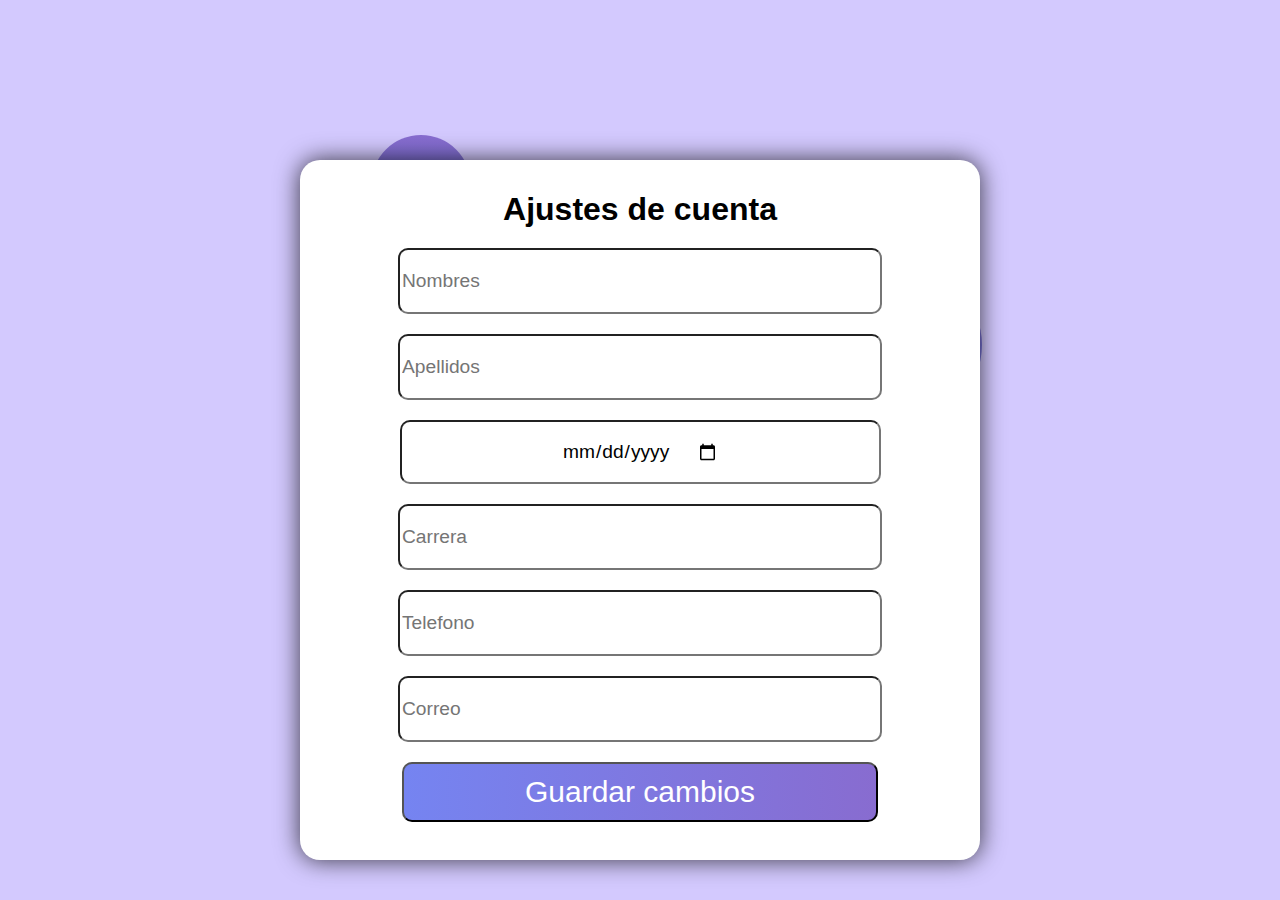
==== Configuracion.html @ 853f94ea "Update function to handle edge cases" ====
<!DOCTYPE html>
<html lang="es">
<head>
    <meta charset="UTF-8">
    <meta name="viewport" content="width=device-width, initial-scale=1.0">
    <title>Ajustes de cuenta</title>
    <link rel="stylesheet" href="configuracion.css">
</head>
<body>
    <div class="container">
        <h1>Ajustes de cuenta</h1>

        <form action="#">
            <div class="row">
                <input type="text" id="nombre" name="nombre" placeholder="Nombres">
            </div>

            <div class="row">
                <input type="text" id="apellidos" name="apellidos" placeholder="Apellidos">
            </div>

            <div class="row">
                <input type="date" id="fechaNacimiento" name="fechaNacimiento" placeholder="Fecha de nacimiento">
            </div>

            <div class="row">
                <input type="text" id="carrera" name="carrera" placeholder="Carrera">
            </div>

            <div class="row">
                <input type="tel" id="telefono" name="telefono" placeholder="Telefono">
            </div>

            <div class="row">
                <input type="email" id="correo" name="correo" placeholder="Correo">
            </div>

            <div class="row">
                <button type="submit">Guardar cambios</button>
            </div>
        </form>
    </div>
    <div class="circulo1"> </div>
    <div class="circulo2"> </div>
    <div class="circulo3"> </div>
</body>
</html>
---- configuracion.css ----
body {
    font-family: sans-serif;
    background-color: #D3C9FE;
}

.container{
    position: absolute;
    top: 50%;
    left: 50%;
    transform: translate(-50%, -50%);
    width: 680px;
    height: 680px;
    background-color: white;
    margin-top: 60px;
    padding-bottom: 10px;
    padding-top: 10px;
    border-radius: 20px;
    box-shadow: 0px 0px 25px rgba(0,0,0,0.75);
    z-index: 2;

}

h1 {
    text-align: center;
    margin-bottom: 20px;
}

.row {
    margin-bottom: 10px;
}

label {
    display: block;
    margin-bottom: 5px;
}

input {
    margin: auto;
    display: flex;
    justify-content: center;
    margin-bottom: 20px;
    border-radius: 10px;
    width: 476px;
    height: 60px;
    font-size: larger;
    font-family: 'roboto', sans-serif;
}

button {
    margin: auto;
    width: 476px;
    height: 60px;
    display: flex;
    justify-content: center;
    align-items: center;
    flex-direction: column;
    margin-bottom: 20px;
    border-radius: 10px;
    font-size: 30px;
    font-family: 'roboto', sans-serif;
    color: white;
    background-image: linear-gradient(to left, rgb(136, 108, 208) 0%, rgb(117, 132, 241) 100%);
}

button:hover {
    background-color: #45a049;
}

.circulo1{
    position: absolute;
    top: 15%;
    left: 29%;
    width: 100px;
    height: 100px;
    background-image: linear-gradient( rgb(136, 108, 208) 0%, rgb(117, 132, 241) 100%);
    border-radius: 50%;
    z-index: 1;
}

.circulo2{
    position: absolute;
    top: 30%;
    left: 65%;
    width: 150px;
    height: 150px;
    background-image: linear-gradient( rgb(136, 108, 208) 0%, rgb(117, 132, 241) 100%);
    border-radius: 50%;
    z-index: 1;
}

.circulo3{
    position: absolute;
    top: 65%;
    left: 25%;
    width: 200px;
    height: 200px;
    background-image: linear-gradient( rgb(136, 108, 208) 0%, rgb(117, 132, 241) 100%);
    border-radius: 50%;
    z-index: 1;
}
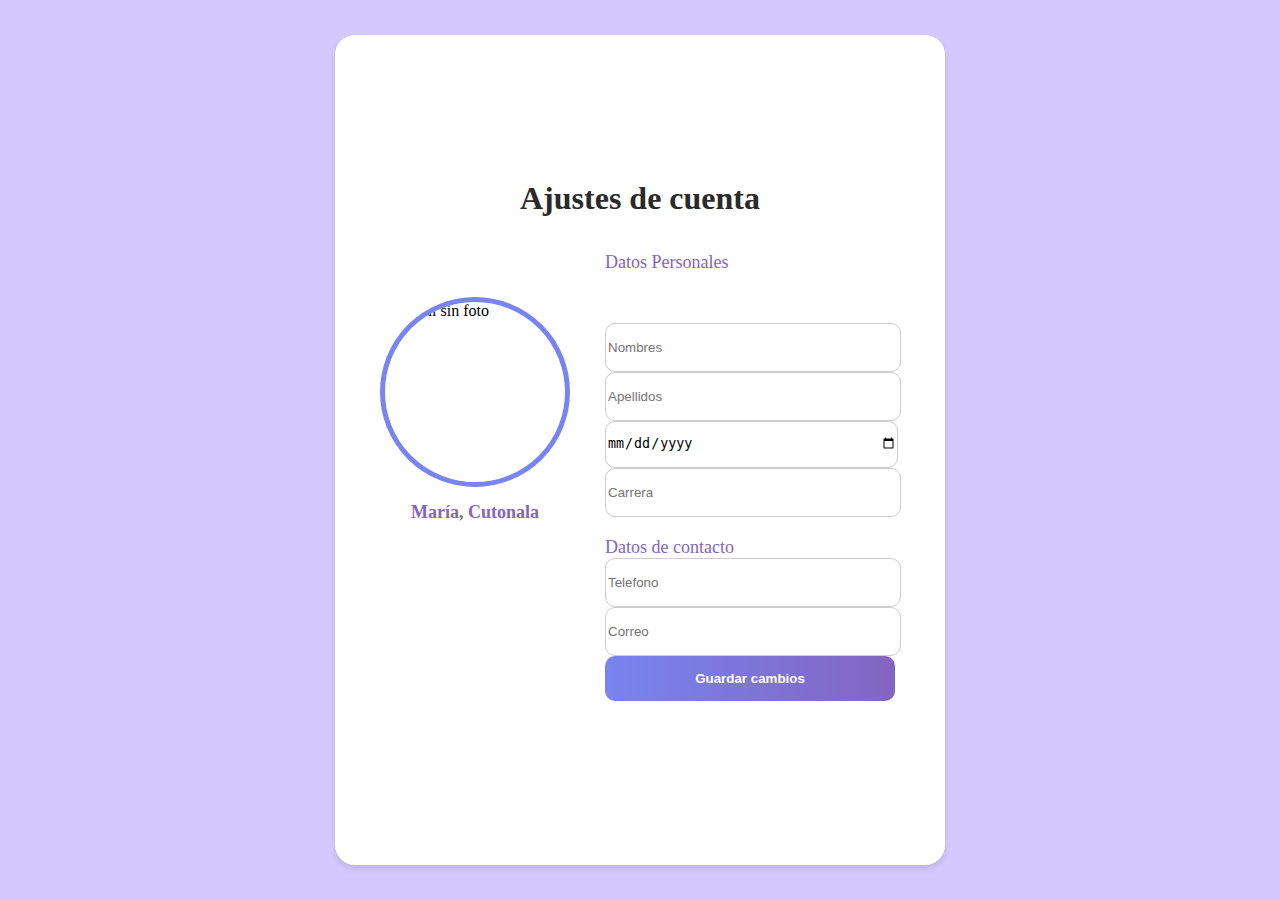
==== commit 789359f8: "Add files via upload" ====
--- a/Configuracion.html
+++ b/Configuracion.html
@@ -5,43 +5,50 @@
     <meta name="viewport" content="width=device-width, initial-scale=1.0">
     <title>Ajustes de cuenta</title>
     <link rel="stylesheet" href="configuracion.css">
+    <link href="https://cdn.jsdelivr.net/npm/bootstrap@5.1.3/dist/css/bootstrap.min.css" rel="stylesheet" integrity="sha384-1BmE4kWBq78iYhFldvKuhfTAU6auU8tT94WrHftjDbrCEXSU1oBoqyl2QvZ6jIW3" crossorigin="anonymous">
 </head>
 <body>
-    <div class="container">
-        <h1>Ajustes de cuenta</h1>
+    <div class="backg">
 
-        <form action="#">
-            <div class="row">
-                <input type="text" id="nombre" name="nombre" placeholder="Nombres">
+        <div class="container">
+            <div class="contConfiguration">
+                <h1 class="titleConf">Ajustes de cuenta</h1>
+                <form action="#">
+                    
+                    <div class="wrapContainer">
+                        <div class="left">
+                            <!-- Left content goes here -->
+                            <div class="group">
+                                <img src="imgs/profileDummy.jpg" alt="Perfil sin foto" class="crop-image" id="crop-image" />
+                                <input type="file" name="input-file" id="input-file" accept=".png,.jpg,.jpeg" />
+                                <label for="input-file" class="label-file">Agregar Foto</label>
+                            </div>
+                            <p class="confName">María, Cutonala</p>
+                        </div>
+                        <div class="right">
+                            <!-- Right content goes here -->
+                            
+                            <div class="form-group personalInformation mb-3 ">
+                                <div class="personalInfTitle">Datos Personales</div>
+                                <input class="registerName mb-2 " type="text" id="nombre" name="nombre" placeholder="Nombres">
+                                <input class="registerLastName mb-2 " type="text" id="apellidos" name="apellidos" placeholder="Apellidos">
+                                <input class="registerBirthDate mb-2 " type="date" id="fechaNacimiento" name="fechaNacimiento" placeholder="Fecha de nacimiento">
+                                <input class="registerMajor mb-2 " type="text" id="carrera" name="carrera" placeholder="Carrera">
+                            </div>
+                            <div class="form-group personalInformation mb-4">
+                                <div class="personalContact mb-2 ">Datos de contacto</div>
+                                <input class="registerNumber mb-2" type="tel" id="telefono" name="telefono" placeholder="Telefono">
+                                <input class="registerNumber mb-2" type="email" id="correo" name="correo" placeholder="Correo">
+                                <button class="register" type="submit">Guardar cambios</button>
+                            </div>
+                        </div>
+                    </div>
+                    
+                </form>
             </div>
-
-            <div class="row">
-                <input type="text" id="apellidos" name="apellidos" placeholder="Apellidos">
-            </div>
-
-            <div class="row">
-                <input type="date" id="fechaNacimiento" name="fechaNacimiento" placeholder="Fecha de nacimiento">
-            </div>
-
-            <div class="row">
-                <input type="text" id="carrera" name="carrera" placeholder="Carrera">
-            </div>
-
-            <div class="row">
-                <input type="tel" id="telefono" name="telefono" placeholder="Telefono">
-            </div>
-
-            <div class="row">
-                <input type="email" id="correo" name="correo" placeholder="Correo">
-            </div>
-
-            <div class="row">
-                <button type="submit">Guardar cambios</button>
-            </div>
-        </form>
+        </div>
     </div>
-    <div class="circulo1"> </div>
-    <div class="circulo2"> </div>
-    <div class="circulo3"> </div>
+    
+    
 </body>
 </html>
--- a/configuracion.css
+++ b/configuracion.css
@@ -1,32 +1,58 @@
-body {
-    font-family: sans-serif;
+html, body {
+    height: 100%;
+    margin: 0;
+    padding: 0;
+    background-color: #D3C9FE;
+    font-family: 'Roboto';
+}
+
+.backg {
+    display: flex;
+    justify-content: center;
+    align-items: center;
+    height: 100%;
+    margin: 0;
+    padding: 0;
     background-color: #D3C9FE;
 }
 
-.container{
-    position: absolute;
-    top: 50%;
-    left: 50%;
-    transform: translate(-50%, -50%);
-    width: 680px;
-    height: 680px;
+.container {
+    height: 95%;
+    width: 90%; /* Adjust width as needed */
+    max-width: 900px; /* Adjust max-width as needed */
+    margin: 10px auto;
+    padding: 0;
+    display: flex;
+    align-items: center;
+    justify-content: center;
+}
+
+.contConfiguration {
+    font-family: 'Roboto';
     background-color: white;
-    margin-top: 60px;
-    padding-bottom: 10px;
-    padding-top: 10px;
-    border-radius: 20px;
-    box-shadow: 0px 0px 25px rgba(0,0,0,0.75);
-    z-index: 2;
+    border-radius: 20px; 
+    display: flex !important;
+    flex-direction: column;
+    justify-content: center;
+    align-items: center;
+    width: 100% !important; 
+    max-width: 550px; /* Adjust max-width as needed */
+    height: 90% !important;
+    padding: 30px;
+    box-shadow: 0 4px 6px rgba(0, 0, 0, 0.1); 
+    position: relative;
+}
 
+.personalInfTitle {
+    position: relative;
+    top: -50px;
+    font-weight: 400;
+    color: #2a2a2a;
 }
 
 h1 {
     text-align: center;
     margin-bottom: 20px;
-}
-
-.row {
-    margin-bottom: 10px;
 }
 
 label {
@@ -35,66 +61,128 @@
 }
 
 input {
-    margin: auto;
-    display: flex;
-    justify-content: center;
-    margin-bottom: 20px;
+    width: 100%;
     border-radius: 10px;
-    width: 476px;
-    height: 60px;
-    font-size: larger;
-    font-family: 'roboto', sans-serif;
-}
-
-button {
-    margin: auto;
-    width: 476px;
-    height: 60px;
-    display: flex;
-    justify-content: center;
-    align-items: center;
-    flex-direction: column;
-    margin-bottom: 20px;
-    border-radius: 10px;
-    font-size: 30px;
-    font-family: 'roboto', sans-serif;
-    color: white;
-    background-image: linear-gradient(to left, rgb(136, 108, 208) 0%, rgb(117, 132, 241) 100%);
+    border: 0.5px solid #cdcdcd;
+    height: 45px;
 }
 
 button:hover {
     background-color: #45a049;
 }
 
-.circulo1{
-    position: absolute;
-    top: 15%;
-    left: 29%;
-    width: 100px;
-    height: 100px;
-    background-image: linear-gradient( rgb(136, 108, 208) 0%, rgb(117, 132, 241) 100%);
-    border-radius: 50%;
-    z-index: 1;
+.titleConf {
+    position: relative;
+    top: -50px;
+    font-weight: 600;
+    font-size: xx-large;
+    color: #2a2a2a;
 }
 
-.circulo2{
-    position: absolute;
-    top: 30%;
-    left: 65%;
-    width: 150px;
-    height: 150px;
-    background-image: linear-gradient( rgb(136, 108, 208) 0%, rgb(117, 132, 241) 100%);
-    border-radius: 50%;
-    z-index: 1;
+.register {
+    background: linear-gradient(to right, #7884f0, #8365c0);
+    font-weight: 700;
+    color: white;
+    height: 45px;
+    width: 100%;
+    border-radius: 10px;
+    border: 0 solid;
 }
 
-.circulo3{
+:root {
+    --primary-color: rgb(58,79,105);
+    --secundary-color: rgb(157,167,180);
+    --thir-color: rgb(183,132,186);
+    --primary-color-hover: rgb(30, 50, 75);
+    --secundary-color-hover: rgb(110, 116, 124);
+}
+
+h1 {
+    width: 80%;
+    text-align: center;
+    margin: 50px auto 15px auto;
+    color: var(--thir-color);
+}
+.group {
+    position: relative;
+    width: 180px;
+    height: 180px;
+    padding: 0;
+    outline: 5px solid #7884f0;
+    border-radius: 50%;
+    overflow: hidden;
+}
+
+.group .crop-image {
+    width: 100%;
+}
+
+.group #input-file {
+    display: none;
+}
+
+.group .label-file {
     position: absolute;
-    top: 65%;
-    left: 25%;
-    width: 200px;
-    height: 200px;
-    background-image: linear-gradient( rgb(136, 108, 208) 0%, rgb(117, 132, 241) 100%);
-    border-radius: 50%;
-    z-index: 1;
+    text-align: center;
+    width: 100%;
+    margin: auto;
+    background-color: rgba(157, 167, 180, 0.74);
+    padding: 30px 70px;
+    font-size: 18px;
+    bottom: -101%;
+    left: 0;
+    cursor: pointer;
+    transition: all 150ms ease-in-out;
+    color: var(--primary-color);
+}
+
+.group:hover .label-file {
+    bottom: 0;
+}
+
+.wrapContainer {
+    display: flex;
+    justify-content: space-between; /* Distribute content evenly */
+    width: 100%; /* Take full width */
+}
+
+.confName{
+
+    margin-top: 20px;
+    font-family: 'Roboto';
+    font-weight: 600;
+    font-size: large;
+    color: #8365c0;
+}
+
+.left{
+    display: flex;
+    align-items: center;
+    flex-direction: column;
+    margin: 20px;
+
+}
+
+.right{
+    margin: 20px;
+}
+
+.personalInfTitle{
+
+    
+    font-family: 'Roboto';
+    font-weight: 400;
+    font-size: large;
+    color: #8365c0;
+
+}
+
+.personalContact{
+
+    margin-top: 20px;
+    font-family: 'Roboto';
+    font-weight: 400;
+    font-size: large;
+    color: #8365c0;
+
 }